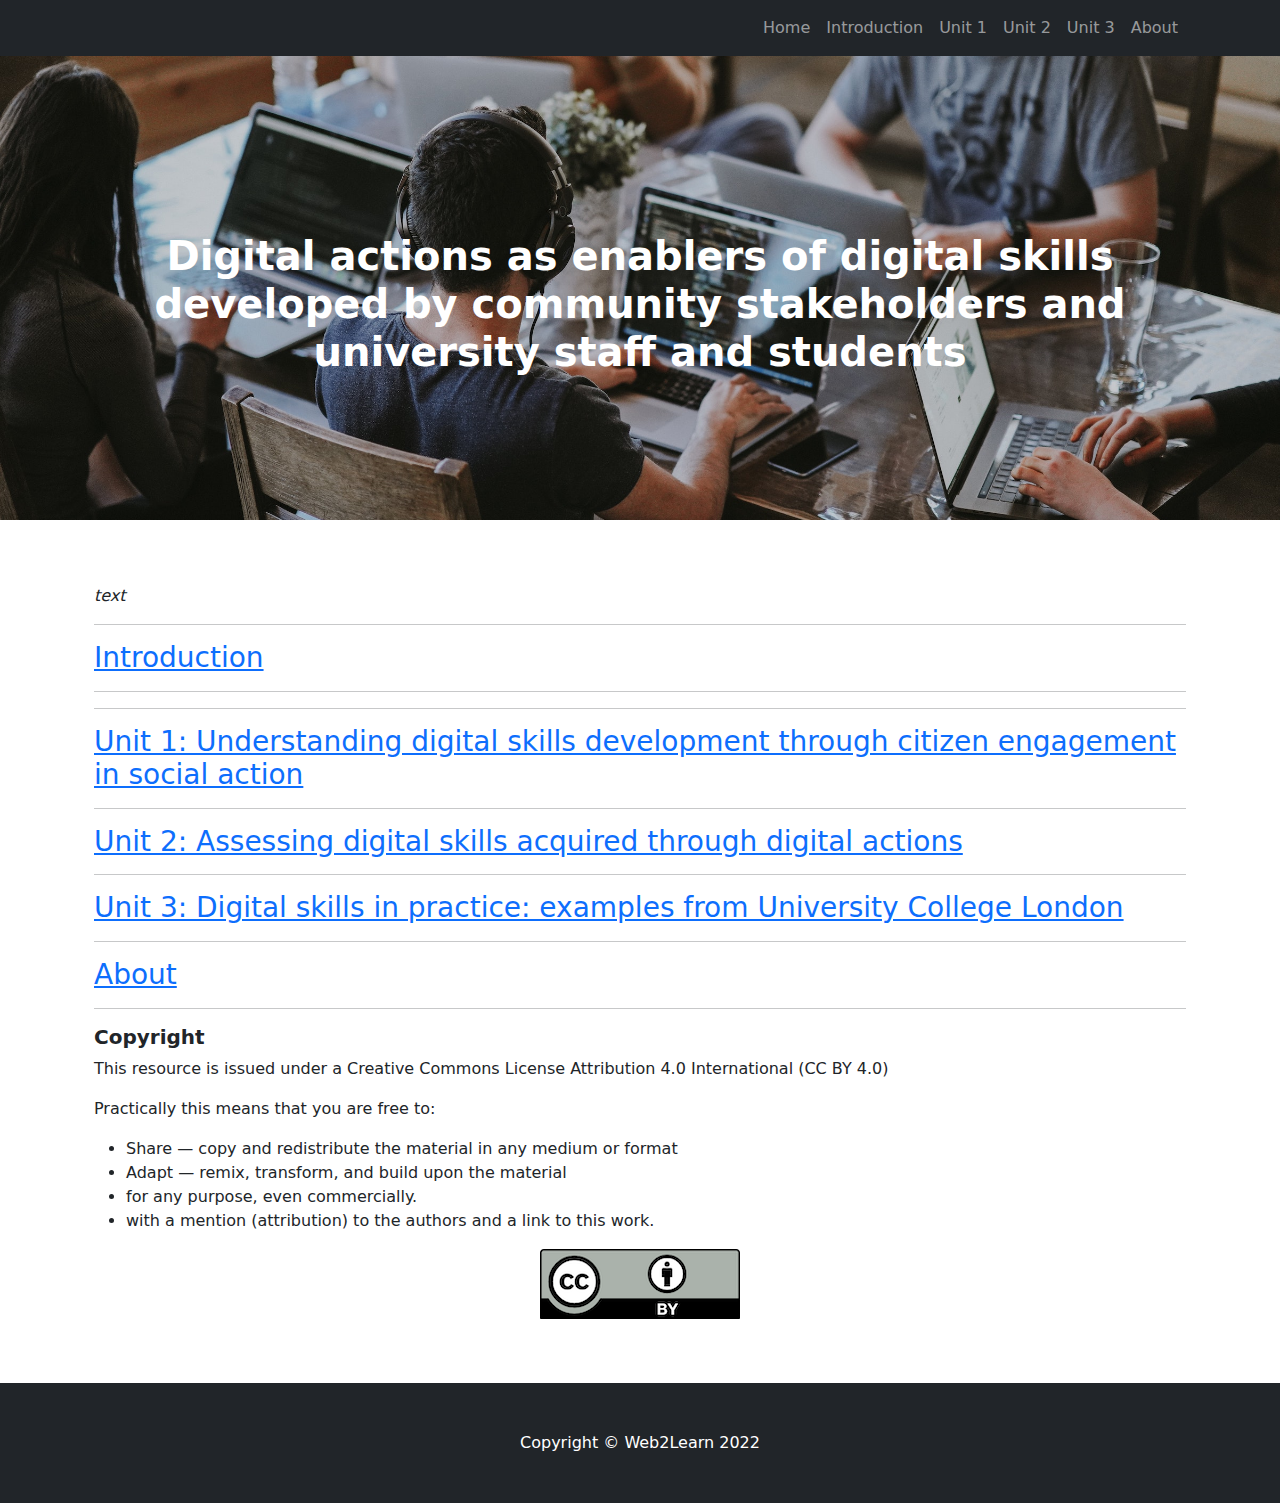
==== index.html @ 95043eb7 "1ST DRAFT" ====
<!DOCTYPE html>
<html lang="en">
    <head>
        <meta charset="utf-8" />
        <meta name="viewport" content="width=device-width, initial-scale=1, shrink-to-fit=no" />
        <meta name="description" content="" />
        <meta name="author" content="" />
        <title>Home</title>
        <link rel="icon" type="image/x-icon" href="assets/favicon.ico" />
        <!-- Core theme CSS (includes Bootstrap)-->
        <link href="css/styles.css" rel="stylesheet" />
    </head>
    <body id="page-top">
        <!-- Navigation-->
        <nav class="navbar navbar-expand-lg navbar-dark bg-dark fixed-top" id="mainNav">
            <div class="container px-4">
                <a class="navbar-brand" href="#page-top"></a>
                <button class="navbar-toggler" type="button" data-bs-toggle="collapse" data-bs-target="#navbarResponsive" aria-controls="navbarResponsive" aria-expanded="false" aria-label="Toggle navigation"><span class="navbar-toggler-icon"></span></button>
                <div class="collapse navbar-collapse" id="navbarResponsive">
                    <ul class="navbar-nav ms-auto">
                        <li class="nav-item"><a class="nav-link" href="https://web2learn.github.io/onlinecourses/">Home</a></li>
                        <li class="nav-item"><a class="nav-link" href="https://web2learn.github.io/digital-actions/introduction">Introduction</a></li>
                        <li class="nav-item"><a class="nav-link" href="https://web2learn.github.io/digital-actions/Understanding digital skills development through citizen engagement in social action">Unit 1</a></li>
                        <li class="nav-item"><a class="nav-link" href="https://web2learn.github.io/digital-actions/Assessing digital skills acquired through digital actions">Unit 2</a></li>
                        <li class="nav-item"><a class="nav-link" href="https://web2learn.github.io/digital-actions/Digital skills in practice: examples from University College London">Unit 3</a></li>
                        <li class="nav-item"><a class="nav-link" href="https://web2learn.github.io/digital-actions/About">About</a></li>
                        
                    </ul>
                </div>
            </div>
        </nav>
        <!-- Header-->
        <header class="masthead">
            <div class="container px-4 text-center">
                <h1 class="fw-bolder">Digital actions as enablers of digital skills developed by community stakeholders and university staff and students</h1>
            </div>
        </header>
        <!-- 1.1 section-->
        <section id="about">
            <div class="container px-4">
                <div class="row gx-4 justify-content">
                    <div class="col-lg">
                <p><i>text</i><p></p>
<hr><h3><a href="https://web2learn.github.io/digital-actions/introduction">Introduction</a></h3><hr>
<hr>
<h3><a href="https://web2learn.github.io/digital-actions/Understanding digital skills development through citizen engagement in social action">Unit 1: Understanding digital skills development through citizen engagement in social action</a></h3><hr>
<h3><a href="https://web2learn.github.io/digital-actions/Assessing digital skills acquired through digital actions">Unit 2: Assessing digital skills acquired through digital actions</a></h3><hr>
<h3><a href="https://web2learn.github.io/digital-actions/Digital skills in practice: examples from University College London">Unit 3: Digital skills in practice: examples from University College London</a></h3><hr>
<h3><a href="https://web2learn.github.io/digital-actions/About">About</a></h3><hr>
            <h5><b>Copyright</b></h5><p>This resource is issued under a Creative Commons License Attribution 4.0 International (CC BY 4.0)</p>
<p>Practically this means that you are free to:
</p>
        <ul><li>Share — copy and redistribute the material in any medium or format</li>
            <li>Adapt — remix, transform, and build upon the material</li>
            <li>for any purpose, even commercially.</li>
            <li>with a mention (attribution) to the authors and a link to this work.</li></ul>
        <center><img class="responsive" src="assets/by.png"></center></div>

                    </div>
            </div>
        </section>
      
        <!-- Footer-->
        <footer class="py-5 bg-dark">
            <div class="container px-4"><p class="m-0 text-center text-white">Copyright &copy; Web2Learn 2022</p></div>
        </footer>
        <!-- Bootstrap core JS-->
        <script src="https://cdn.jsdelivr.net/npm/bootstrap@5.1.3/dist/js/bootstrap.bundle.min.js"></script>
        <!-- Core theme JS-->
        <script src="js/scripts.js"></script>
    </body>
</html>
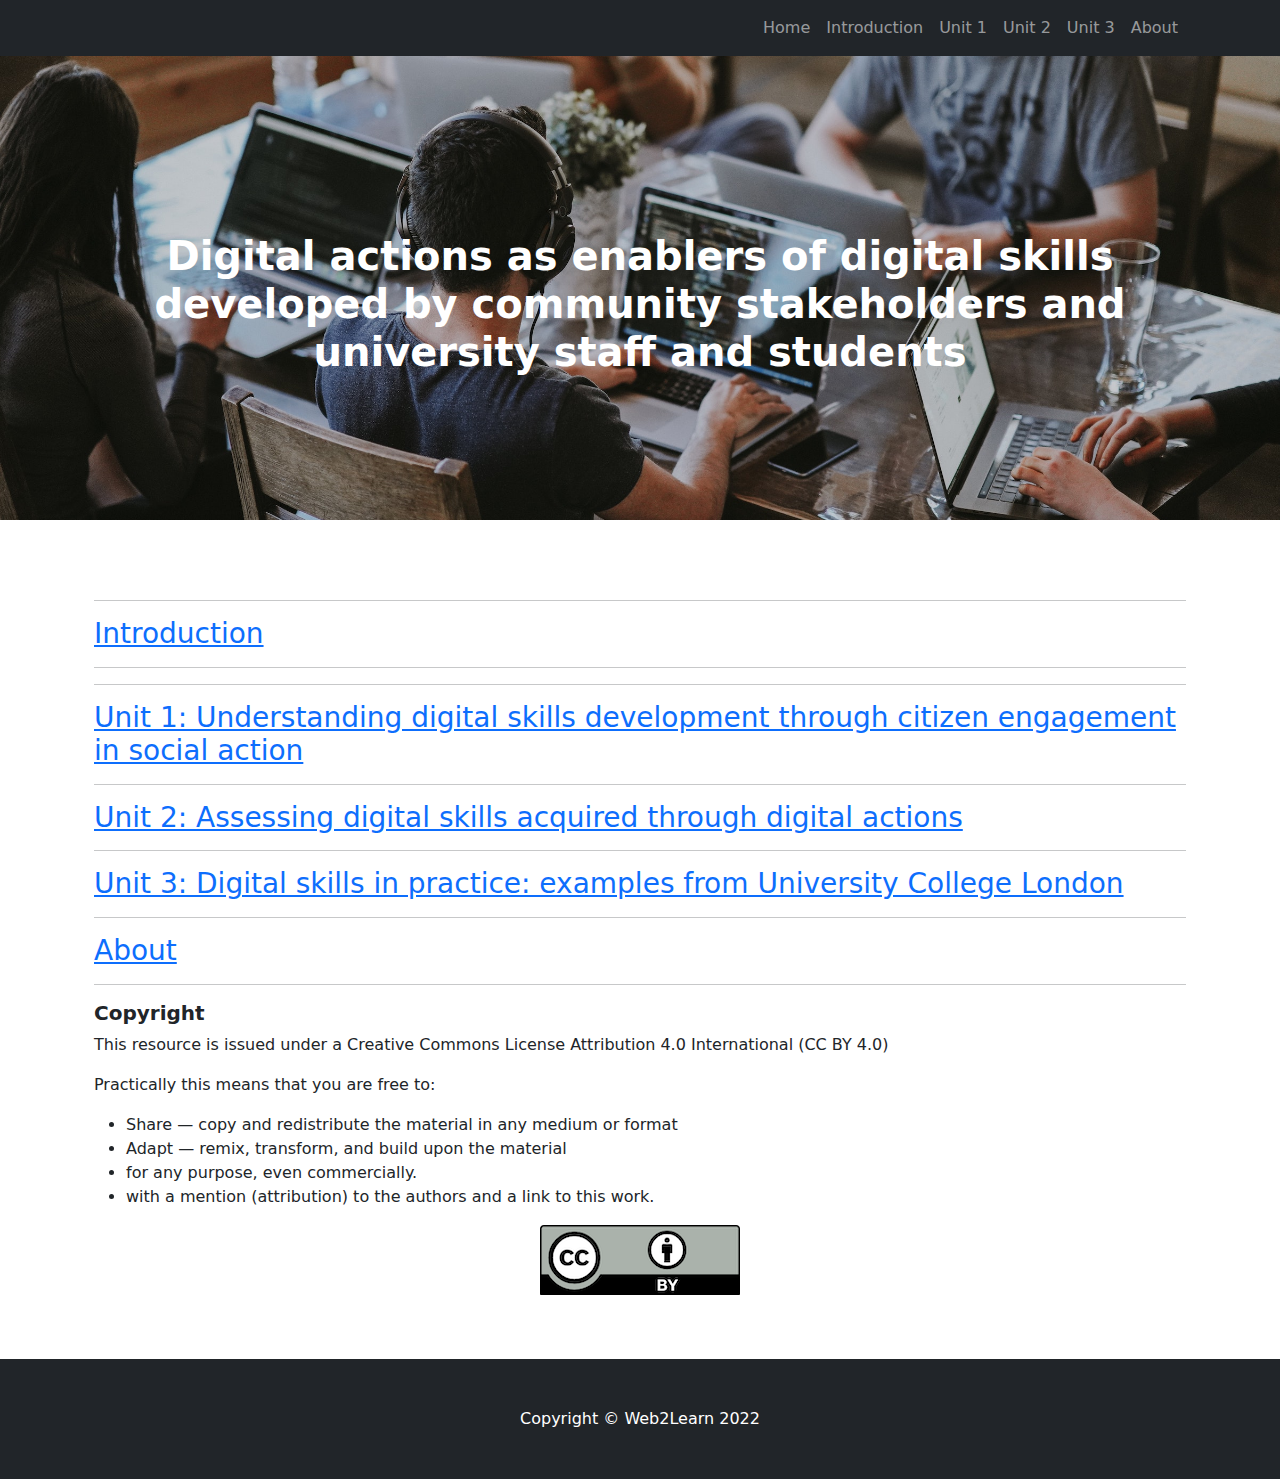
==== commit bd690254: "final 07/09 final" ====
--- a/index.html
+++ b/index.html
@@ -20,10 +20,10 @@
                     <ul class="navbar-nav ms-auto">
                         <li class="nav-item"><a class="nav-link" href="https://web2learn.github.io/onlinecourses/">Home</a></li>
                         <li class="nav-item"><a class="nav-link" href="https://web2learn.github.io/digital-actions/introduction">Introduction</a></li>
-                        <li class="nav-item"><a class="nav-link" href="https://web2learn.github.io/digital-actions/Understanding digital skills development through citizen engagement in social action">Unit 1</a></li>
-                        <li class="nav-item"><a class="nav-link" href="https://web2learn.github.io/digital-actions/Assessing digital skills acquired through digital actions">Unit 2</a></li>
-                        <li class="nav-item"><a class="nav-link" href="https://web2learn.github.io/digital-actions/Digital skills in practice: examples from University College London">Unit 3</a></li>
-                        <li class="nav-item"><a class="nav-link" href="https://web2learn.github.io/digital-actions/About">About</a></li>
+                        <li class="nav-item"><a class="nav-link" href="https://web2learn.github.io/digital-actions/understanding">Unit 1</a></li>
+                        <li class="nav-item"><a class="nav-link" href="https://web2learn.github.io/digital-actions/assessing">Unit 2</a></li>
+                        <li class="nav-item"><a class="nav-link" href="https://web2learn.github.io/digital-actions/digital-skills">Unit 3</a></li>
+                        <li class="nav-item"><a class="nav-link" href="https://web2learn.github.io/digital-actions/about">About</a></li>
                         
                     </ul>
                 </div>
@@ -40,13 +40,12 @@
             <div class="container px-4">
                 <div class="row gx-4 justify-content">
                     <div class="col-lg">
-                <p><i>text</i><p></p>
 <hr><h3><a href="https://web2learn.github.io/digital-actions/introduction">Introduction</a></h3><hr>
 <hr>
-<h3><a href="https://web2learn.github.io/digital-actions/Understanding digital skills development through citizen engagement in social action">Unit 1: Understanding digital skills development through citizen engagement in social action</a></h3><hr>
-<h3><a href="https://web2learn.github.io/digital-actions/Assessing digital skills acquired through digital actions">Unit 2: Assessing digital skills acquired through digital actions</a></h3><hr>
-<h3><a href="https://web2learn.github.io/digital-actions/Digital skills in practice: examples from University College London">Unit 3: Digital skills in practice: examples from University College London</a></h3><hr>
-<h3><a href="https://web2learn.github.io/digital-actions/About">About</a></h3><hr>
+<h3><a href="https://web2learn.github.io/digital-actions/understanding">Unit 1: Understanding digital skills development through citizen engagement in social action</a></h3><hr>
+<h3><a href="https://web2learn.github.io/digital-actions/assessing">Unit 2: Assessing digital skills acquired through digital actions</a></h3><hr>
+<h3><a href="https://web2learn.github.io/digital-actions/digital-skills">Unit 3: Digital skills in practice: examples from University College London</a></h3><hr>
+<h3><a href="https://web2learn.github.io/digital-actions/about">About</a></h3><hr>
             <h5><b>Copyright</b></h5><p>This resource is issued under a Creative Commons License Attribution 4.0 International (CC BY 4.0)</p>
 <p>Practically this means that you are free to:
 </p>
